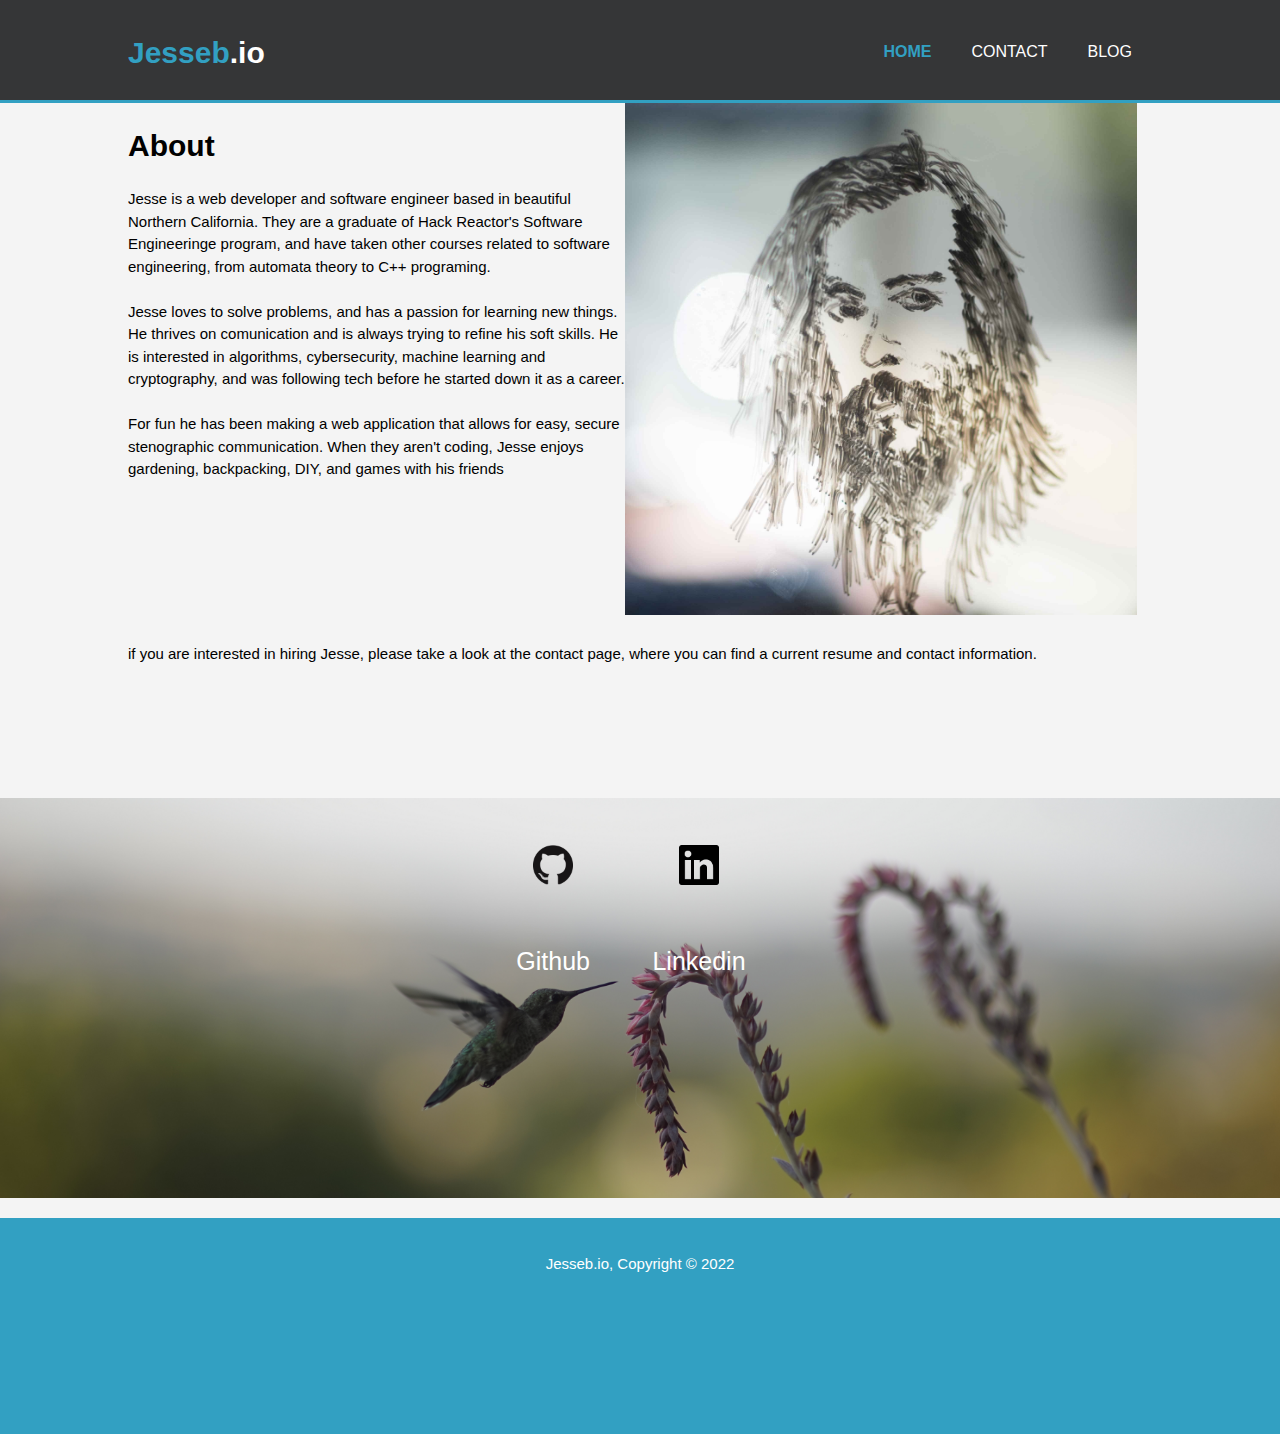
==== index.html @ 1cdbaa4c "initial commit" ====
<!DOCTYPE html>
<html>
  <head>
    <meta charset="utf-8">
    <meta name="viewport" content="width=device-width">
    <meta name="description" content="About Jesse Beard">
    <meta name="author" content="Jesse Beard">
    <title>Jesseb | Welcome</title>
    <link rel="stylesheet" href="./css/jessebio.css">
  </head>
  <body>
    <header>
    <div class="container">
      <div id="branding">
        <h1><span class="highlight">Jesseb</span>.io</h1>
      </div>
      <nav>
        <ul>
          <li class="current"><a href="index.html" title="home">HOME</a></li>
          <li><a href="contact.html" title="about">CONTACT</a></li>
          <li><a href="blog.html" title="blog">BLOG</a></li>
        </ul>
      </nav>
    </div>
    </header>

    <section id="headline">
      <div class="container">
        <img src='img/selfie.JPG'/>
        <h1>About</h1>
        <p> Jesse is a web developer and software engineer based in beautiful Northern California. They are a graduate of Hack Reactor's Software Engineeringe program, and have taken other courses related to software engineering, from automata theory to C++ programing. </br>
        </br>
        Jesse loves to solve problems, and has a passion for learning new things. He thrives on comunication and is always trying to refine his soft skills. He is interested in algorithms, cybersecurity, machine learning and cryptography, and was following tech before he started down it as a career. </br>
        </br>
        For fun he has been making a web application that allows for easy, secure stenographic communication. When they aren't coding,  Jesse enjoys gardening, backpacking, DIY, and games with his friends </p>
      </br>
      </br>
       if you are interested in hiring Jesse, please  take a look at the contact page, where you can find a current resume and contact information.
       </p>
      </div>
    </section>

    <section id="contact">

    </section>

<section id="feats">
  <div>
  <div class="article" id="articles">
    <div class="box" id="box">
    </br>
      <a href="https://www.github.com/jessebeard">
        <img src="img/GitHub-Mark-120px-plus.png" alt="Github" width="40rx" height="40rx">
      </a>
      <h3> Github</h3>
    </div>
    <div class="box" id="box">
    </br>
      <a href="https://www.linkedin.com/in/jessebeard">
        <img src="img/In-White-128@2x copy.png" alt="Github" width="40rx" height="40rx">
      </a>
      <h3> Linkedin</h3>
    </div>
  </div>
</section>

    <footer>
      <p>Jesseb.io, Copyright &copy; 2022</p>
    </footer>
  </body>
---- css/jessebio.css ----
body{
  font: 15px/1.5 Arial, Helvetica, sans-serif;
  padding: 0;
  margin:0;
  background-color: #f4f4f4;
}

.container{
  width: 80%;
  margin: auto;
  overflow: hidden;
}

ul{
  margin: 0;
  padding: 0;
}






/*
 *Header
 ********/
header{
  background: #353637;
  color: #ffffff;
  padding-top: 30px;
  min-height: 70px;
  border-bottom: #32a0c2 3px solid;
}

header a{
  color: #ffffff;
  text-decoration: none;
  font: 16px/1.5 Arial, Helvetica, sans-serif;
}

header li{
  float: left;
  display: inline;
  padding: 0 20px 0 20px;
}

header #branding{
  float: left;
}

header #branding h1{
  margin: 0;
}

header nav{
  float: right;
  margin-top: 10px;
}

header .highlight, header .current a{
  color: #32a0c2;
  font-weight: bold;
}

header a:hover{
  text-shadow: 0.5px 0.5px #FFF;
}
header .current a:hover{
  text-shadow: 0px 0px ;
}
h3 {
	font: 25px/1.5 Arial, Helvetica, sans-serif;
	padding-top: 26px;
	display: inline-block;
	height: 53px;
}


/*
 *HEADLINE
 */
#headline{


}
#headline img{
	float: right;
	margin: 0px 15px 15px 0px;
	max-width: 50%;
}

/*
 * FEATS
 */
#feats{
  min-height: 400px;
  background:url('../img/hummbingbird.JPG') no-repeat center;
  background-size: cover;
  text-align: center;
  color: #ffffff;
  display: flex;
  justify-content: center;
}

#feats h1{
  margin-top: 100px;
  font-size: 55px;
  margin-bottom: 10px;
}

#feats p{
  font-size: 15px;
  margin-bottom: 10%;
  padding: 0% 10%;
}
#box {
	background-color: rgba(0,0,0,0);
	margin: 25px;
	margin-bottom: 100px;
	max-width: 30%
}
/*
 *Article
 */
#articles{
	display: inline-flex;
	padding-top: 0px;
	width: 90%;
}
p{
	padding-bottom: 10%;
}
/*
 *FOOTER
 */
footer{
  padding: 20px;
  margin-top: 20px;
  color: #ffffff;
  background-color: #32a0c2;
  text-align: center;
}

/*
 * ABOUT
 */
aside#sidebar{
  float: right;
  width: 30%;
  padding: 5px;
}

aside#sidebar .contact input, aside#sidebar .contact textarea{
  width: 90%;
  padding: 5px;
}

article#main-col{
  float: left;
  width: 65%;
}

/*
 *Responsive
 */
 @media(max-width: 768px){
  #feats {
    float: none;
    text-align: center;
    max-width: 100%;
  }
  #feats p{
  	padding: 0% 10%;
  	margin-bottom: 10%;

  }

  #articles{
 	display: flex;
 	flex-wrap: wrap;
 	max-width: 100%;
 	padding: 10%;
 	text-align: center;

 }
  #box{
 	margin-top: 10px;
 	margin-bottom: 10px;
  width: auto;
 }
  #box p{

 }
  h3{
	display: inline-block;
	height: 25px;
	padding-top: 0px;
	margin-top: 10%;


 }

}
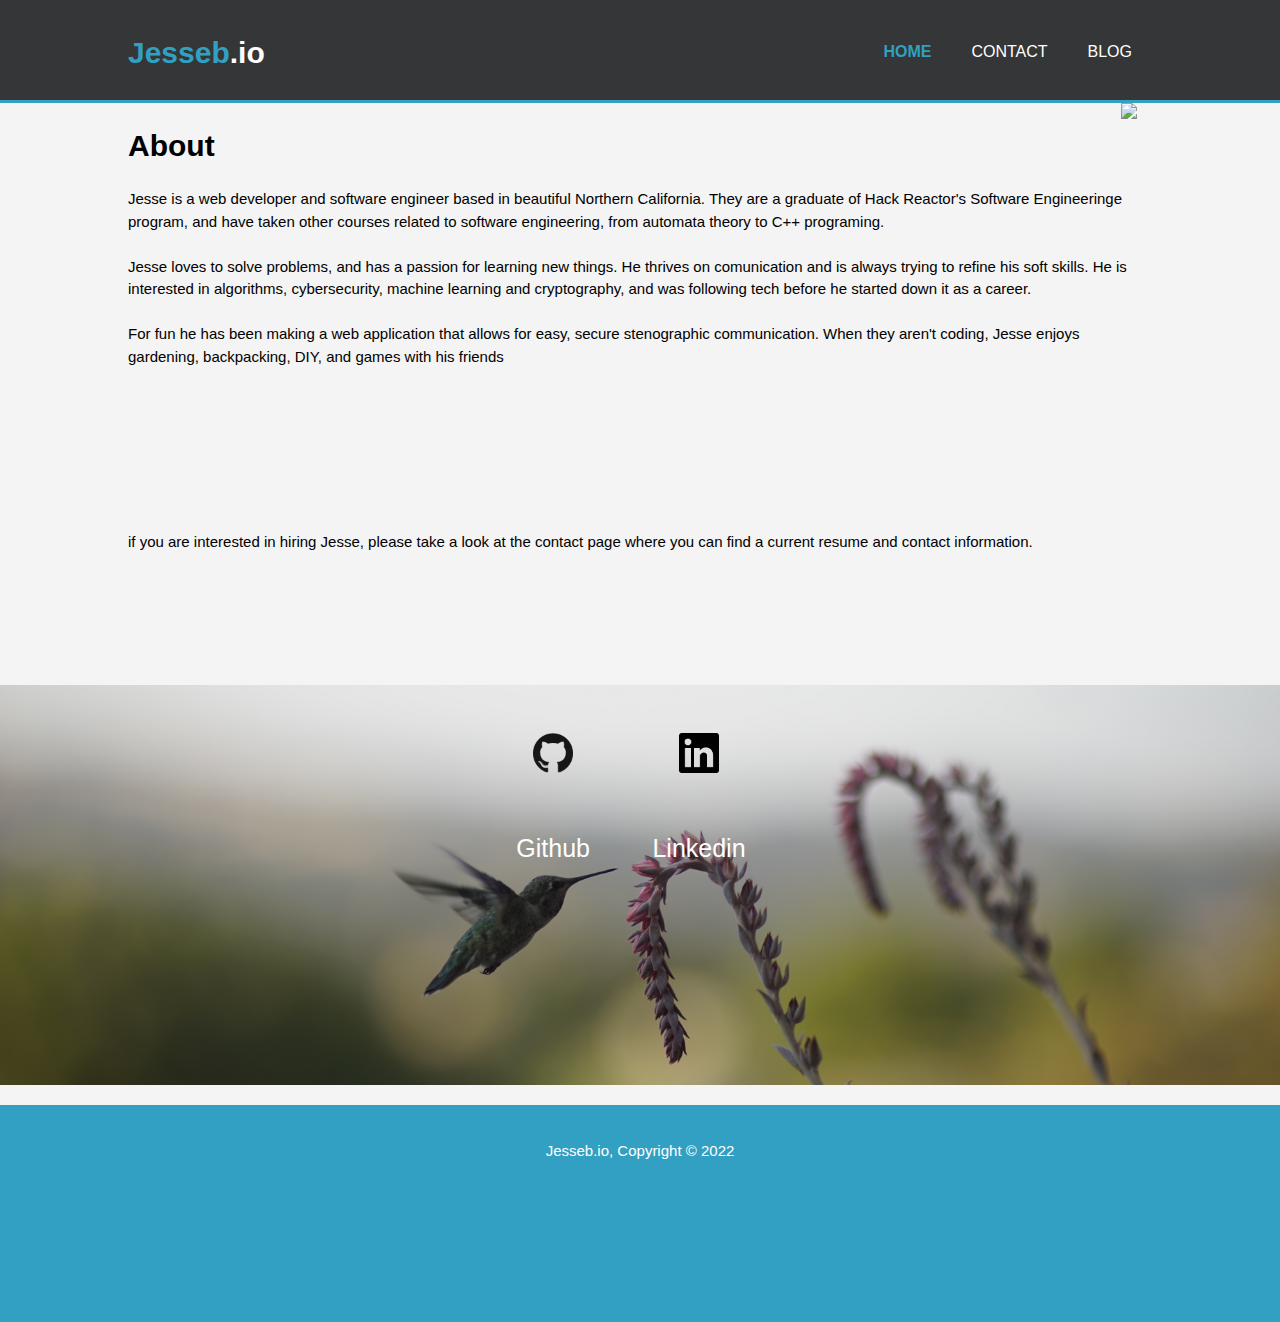
==== commit e4dfaaa4: "updated photo" ====
--- a/index.html
+++ b/index.html
@@ -26,7 +26,7 @@
 
     <section id="headline">
       <div class="container">
-        <img src='img/selfie.JPG'/>
+        <img src='img/selfie1.JPG'/>
         <h1>About</h1>
         <p> Jesse is a web developer and software engineer based in beautiful Northern California. They are a graduate of Hack Reactor's Software Engineeringe program, and have taken other courses related to software engineering, from automata theory to C++ programing. </br>
         </br>
@@ -35,7 +35,7 @@
         For fun he has been making a web application that allows for easy, secure stenographic communication. When they aren't coding,  Jesse enjoys gardening, backpacking, DIY, and games with his friends </p>
       </br>
       </br>
-       if you are interested in hiring Jesse, please  take a look at the contact page, where you can find a current resume and contact information.
+       if you are interested in hiring Jesse, please  take a look at the contact page where you can find a current resume and contact information.
        </p>
       </div>
     </section>
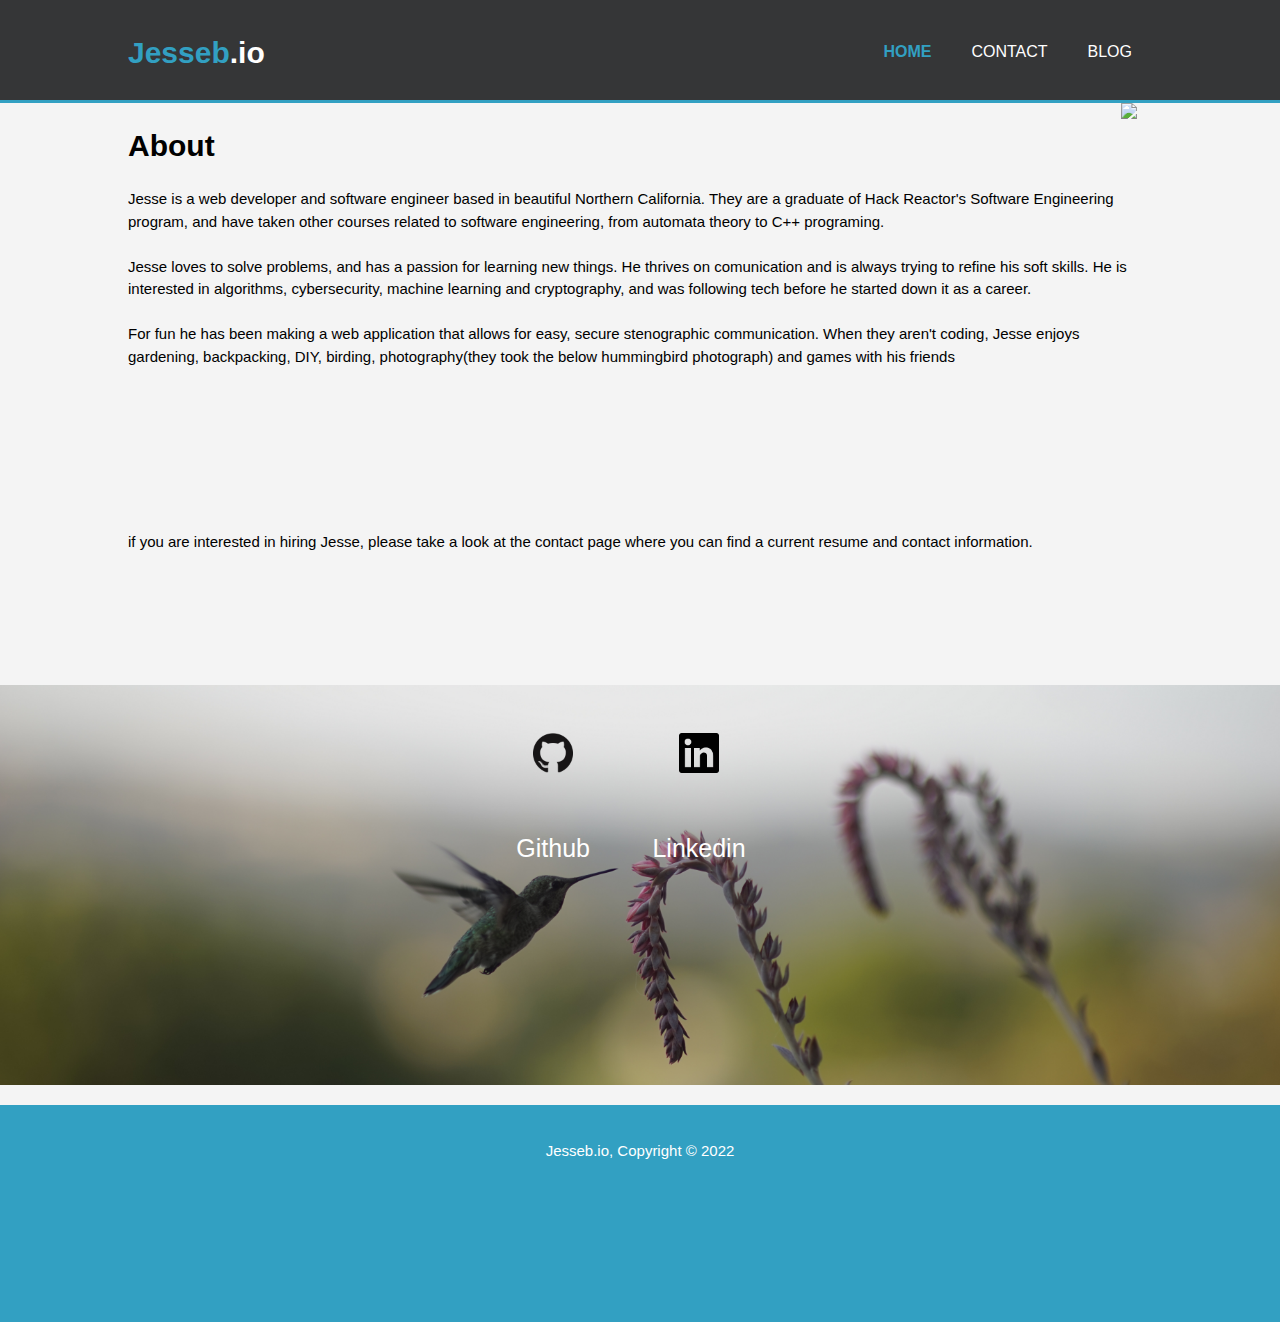
==== commit 58ac9fe9: "added extra-curiculars" ====
--- a/index.html
+++ b/index.html
@@ -28,11 +28,11 @@
       <div class="container">
         <img src='img/selfie1.JPG'/>
         <h1>About</h1>
-        <p> Jesse is a web developer and software engineer based in beautiful Northern California. They are a graduate of Hack Reactor's Software Engineeringe program, and have taken other courses related to software engineering, from automata theory to C++ programing. </br>
+        <p> Jesse is a web developer and software engineer based in beautiful Northern California. They are a graduate of Hack Reactor's Software Engineering program, and have taken other courses related to software engineering, from automata theory to C++ programing. </br>
         </br>
         Jesse loves to solve problems, and has a passion for learning new things. He thrives on comunication and is always trying to refine his soft skills. He is interested in algorithms, cybersecurity, machine learning and cryptography, and was following tech before he started down it as a career. </br>
         </br>
-        For fun he has been making a web application that allows for easy, secure stenographic communication. When they aren't coding,  Jesse enjoys gardening, backpacking, DIY, and games with his friends </p>
+        For fun he has been making a web application that allows for easy, secure stenographic communication. When they aren't coding,  Jesse enjoys gardening, backpacking, DIY, birding, photography(they took the below hummingbird photograph) and games with his friends </p>
       </br>
       </br>
        if you are interested in hiring Jesse, please  take a look at the contact page where you can find a current resume and contact information.
@@ -67,4 +67,4 @@
     <footer>
       <p>Jesseb.io, Copyright &copy; 2022</p>
     </footer>
-  </body>+  </body>
--- a/css/jessebio.css
+++ b/css/jessebio.css
@@ -160,6 +160,12 @@
   width: 65%;
 }
 
+.socials{
+  text-shadow: -1px 1px 0 #000000,
+               1px 1px 0 #000000,
+               -1px -1px 0 #000000,
+               1px -1px 0 #000000;
+}
 /*
  *Responsive
  */
